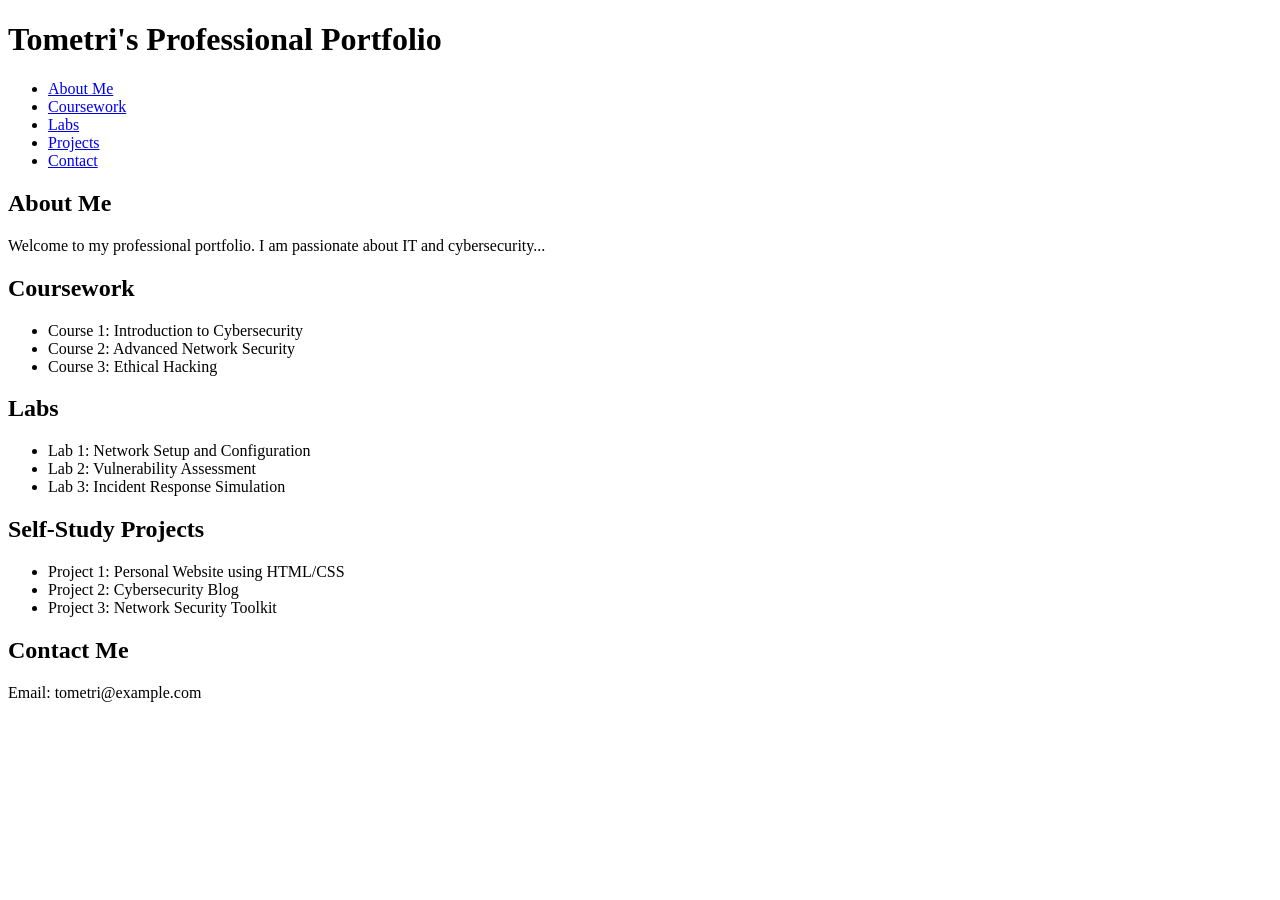
==== docs/index.html @ 3f6e813f "Create index.html for professional portfolio" ====
<!DOCTYPE html>
<html lang="en">
<head>
    <meta charset="UTF-8">
    <meta name="viewport" content="width=device-width, initial-scale=1.0">
    <title>Professional Portfolio</title>
    <link rel="stylesheet" href="styles.css">
</head>
<body>
    <header>
        <h1>Tometri's Professional Portfolio</h1>
        <nav>
            <ul>
                <li><a href="#about">About Me</a></li>
                <li><a href="#coursework">Coursework</a></li>
                <li><a href="#labs">Labs</a></li>
                <li><a href="#projects">Projects</a></li>
                <li><a href="#contact">Contact</a></li>
            </ul>
        </nav>
    </header>
    <main>
        <section id="about">
            <h2>About Me</h2>
            <p>Welcome to my professional portfolio. I am passionate about IT and cybersecurity...</p>
        </section>
        <section id="coursework">
            <h2>Coursework</h2>
            <ul>
                <li>Course 1: Introduction to Cybersecurity</li>
                <li>Course 2: Advanced Network Security</li>
                <li>Course 3: Ethical Hacking</li>
            </ul>
        </section>
        <section id="labs">
            <h2>Labs</h2>
            <ul>
                <li>Lab 1: Network Setup and Configuration</li>
                <li>Lab 2: Vulnerability Assessment</li>
                <li>Lab 3: Incident Response Simulation</li>
            </ul>
        </section>
        <section id="projects">
            <h2>Self-Study Projects</h2>
            <ul>
                <li>Project 1: Personal Website using HTML/CSS</li>
                <li>Project 2: Cybersecurity Blog</li>
                <li>Project 3: Network Security Toolkit</li>
            </ul>
        </section>
    </main>
    <footer>
        <section id="contact">
            <h2>Contact Me</h2>
            <p>Email: tometri@example.com</p>
        </section>
    </footer>
</body>
</html>
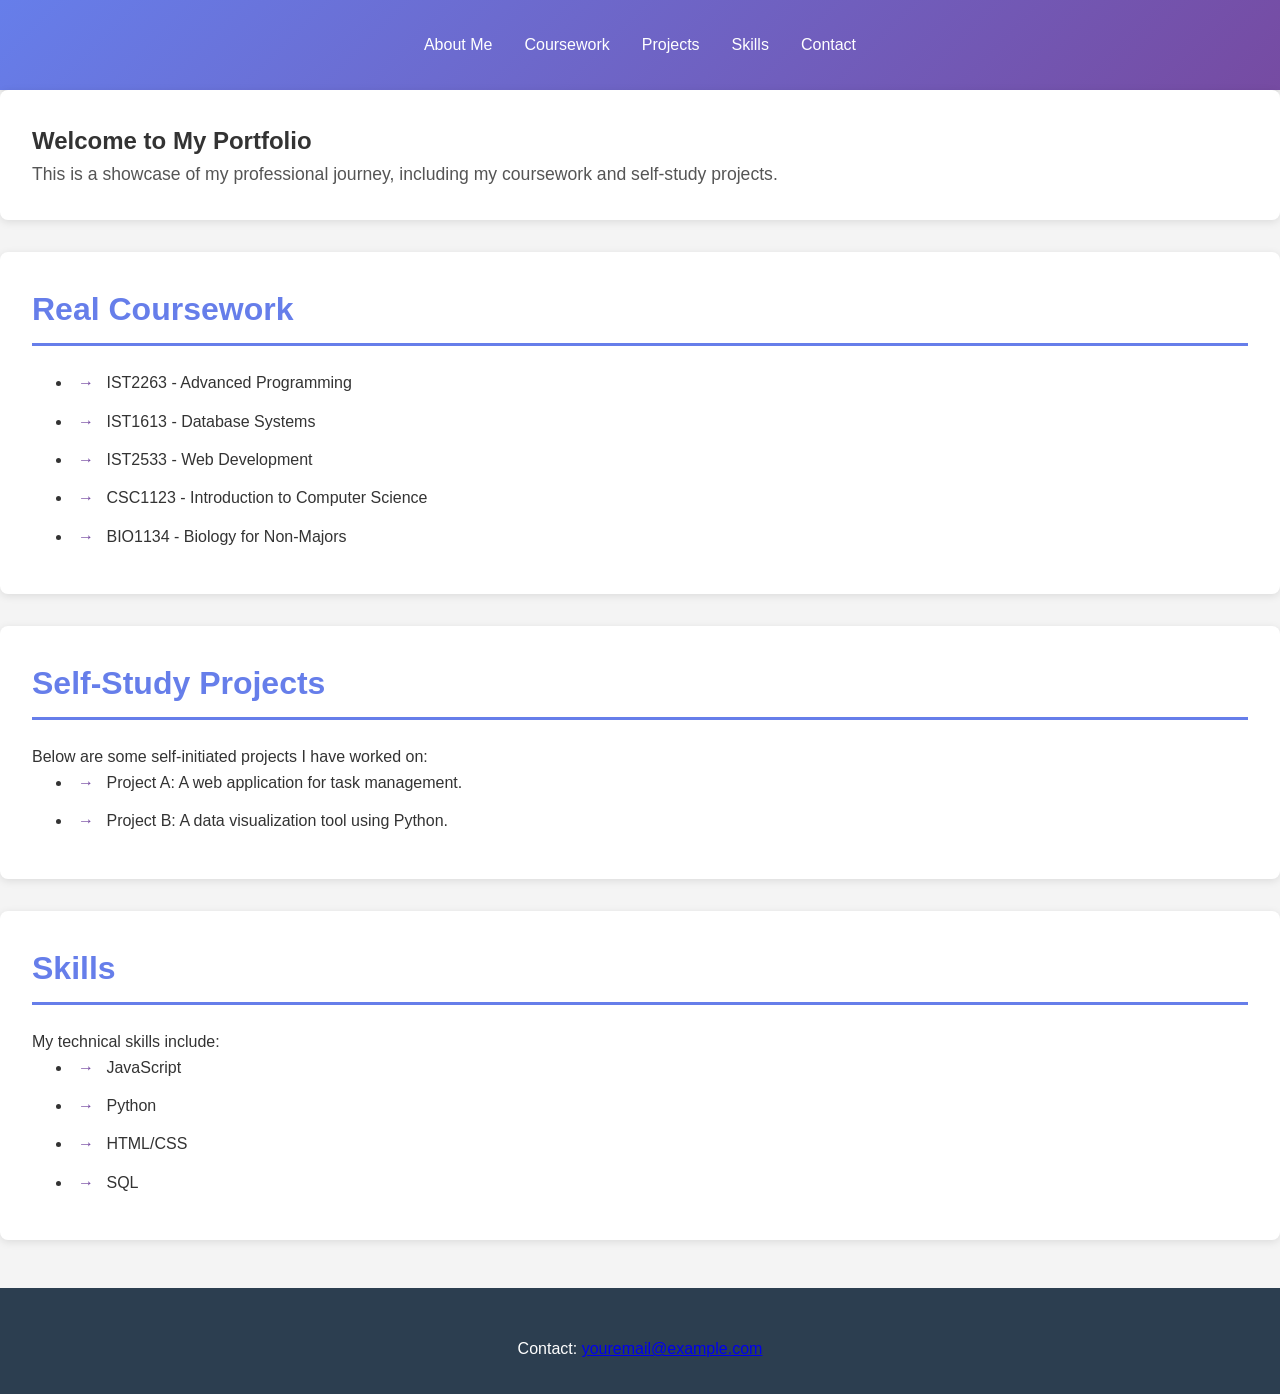
==== commit 1744e377: "Updated portfolio design including coursework, self-study projects, skills section, and navigation." ====
--- a/docs/index.html
+++ b/docs/index.html
@@ -3,57 +3,60 @@
 <head>
     <meta charset="UTF-8">
     <meta name="viewport" content="width=device-width, initial-scale=1.0">
-    <title>Professional Portfolio</title>
+    <title>Portfolio</title>
     <link rel="stylesheet" href="styles.css">
 </head>
 <body>
     <header>
-        <h1>Tometri's Professional Portfolio</h1>
         <nav>
             <ul>
                 <li><a href="#about">About Me</a></li>
                 <li><a href="#coursework">Coursework</a></li>
-                <li><a href="#labs">Labs</a></li>
                 <li><a href="#projects">Projects</a></li>
+                <li><a href="#skills">Skills</a></li>
                 <li><a href="#contact">Contact</a></li>
             </ul>
         </nav>
     </header>
-    <main>
-        <section id="about">
-            <h2>About Me</h2>
-            <p>Welcome to my professional portfolio. I am passionate about IT and cybersecurity...</p>
-        </section>
-        <section id="coursework">
-            <h2>Coursework</h2>
-            <ul>
-                <li>Course 1: Introduction to Cybersecurity</li>
-                <li>Course 2: Advanced Network Security</li>
-                <li>Course 3: Ethical Hacking</li>
-            </ul>
-        </section>
-        <section id="labs">
-            <h2>Labs</h2>
-            <ul>
-                <li>Lab 1: Network Setup and Configuration</li>
-                <li>Lab 2: Vulnerability Assessment</li>
-                <li>Lab 3: Incident Response Simulation</li>
-            </ul>
-        </section>
-        <section id="projects">
-            <h2>Self-Study Projects</h2>
-            <ul>
-                <li>Project 1: Personal Website using HTML/CSS</li>
-                <li>Project 2: Cybersecurity Blog</li>
-                <li>Project 3: Network Security Toolkit</li>
-            </ul>
-        </section>
-    </main>
+
+    <section id="about">
+        <h1>Welcome to My Portfolio</h1>
+        <p>This is a showcase of my professional journey, including my coursework and self-study projects.</p>
+    </section>
+
+    <section id="coursework">
+        <h2>Real Coursework</h2>
+        <ul>
+            <li>IST2263 - Advanced Programming</li>
+            <li>IST1613 - Database Systems</li>
+            <li>IST2533 - Web Development</li>
+            <li>CSC1123 - Introduction to Computer Science</li>
+            <li>BIO1134 - Biology for Non-Majors</li>
+        </ul>
+    </section>
+
+    <section id="projects">
+        <h2>Self-Study Projects</h2>
+        <p>Below are some self-initiated projects I have worked on:</p>
+        <ul>
+            <li>Project A: A web application for task management.</li>
+            <li>Project B: A data visualization tool using Python.</li>
+        </ul>
+    </section>
+
+    <section id="skills">
+        <h2>Skills</h2>
+        <p>My technical skills include:</p>
+        <ul>
+            <li>JavaScript</li>
+            <li>Python</li>
+            <li>HTML/CSS</li>
+            <li>SQL</li>
+        </ul>
+    </section>
+
     <footer>
-        <section id="contact">
-            <h2>Contact Me</h2>
-            <p>Email: tometri@example.com</p>
-        </section>
+        <p>Contact: <a href="mailto:youremail@example.com">youremail@example.com</a></p>
     </footer>
 </body>
 </html>
--- a/docs/styles.css
+++ b/docs/styles.css
@@ -0,0 +1,135 @@
+/* Professional Portfolio Styling */
+
+* {
+    margin: 0;
+    padding: 0;
+    box-sizing: border-box;
+}
+
+body {
+    font-family: 'Segoe UI', Tahoma, Geneva, Verdana, sans-serif;
+    line-height: 1.6;
+    color: #333;
+    background-color: #f4f4f4;
+}
+
+header {
+    background: linear-gradient(135deg, #667eea 0%, #764ba2 100%);
+    color: white;
+    padding: 2rem 0;
+    box-shadow: 0 2px 5px rgba(0,0,0,0.1);
+}
+
+header h1 {
+    text-align: center;
+    margin-bottom: 1.5rem;
+    font-size: 2.5rem;
+}
+
+nav ul {
+    list-style: none;
+    display: flex;
+    justify-content: center;
+    flex-wrap: wrap;
+    gap: 2rem;
+}
+
+nav a {
+    color: white;
+    text-decoration: none;
+    font-weight: 500;
+    transition: opacity 0.3s;
+}
+
+nav a:hover {
+    opacity: 0.8;
+    text-decoration: underline;
+}
+
+main {
+    max-width: 1200px;
+    margin: 2rem auto;
+    padding: 0 1rem;
+}
+
+section {
+    background: white;
+    padding: 2rem;
+    margin-bottom: 2rem;
+    border-radius: 8px;
+    box-shadow: 0 2px 8px rgba(0,0,0,0.1);
+}
+
+section h2 {
+    color: #667eea;
+    margin-bottom: 1.5rem;
+    font-size: 2rem;
+    border-bottom: 3px solid #667eea;
+    padding-bottom: 0.5rem;
+}
+
+section ul {
+    list-style-position: inside;
+    padding-left: 1rem;
+}
+
+section li {
+    margin-bottom: 0.8rem;
+    padding-left: 0.5rem;
+}
+
+section li:before {
+    content: "→ ";
+    color: #764ba2;
+    font-weight: bold;
+    margin-right: 0.5rem;
+}
+
+#about p {
+    font-size: 1.1rem;
+    color: #555;
+}
+
+footer {
+    background-color: #2c3e50;
+    color: white;
+    padding: 2rem;
+    text-align: center;
+    margin-top: 3rem;
+}
+
+footer section {
+    background: transparent;
+    box-shadow: none;
+    padding: 0;
+}
+
+footer h2 {
+    color: white;
+    border-bottom: 3px solid #667eea;
+}
+
+footer p {
+    margin-top: 1rem;
+}
+
+/* Responsive Design */
+@media (max-width: 768px) {
+    header h1 {
+        font-size: 1.8rem;
+    }
+
+    nav ul {
+        gap: 1rem;
+        flex-direction: column;
+        align-items: center;
+    }
+
+    section {
+        padding: 1.5rem;
+    }
+
+    section h2 {
+        font-size: 1.5rem;
+    }
+}
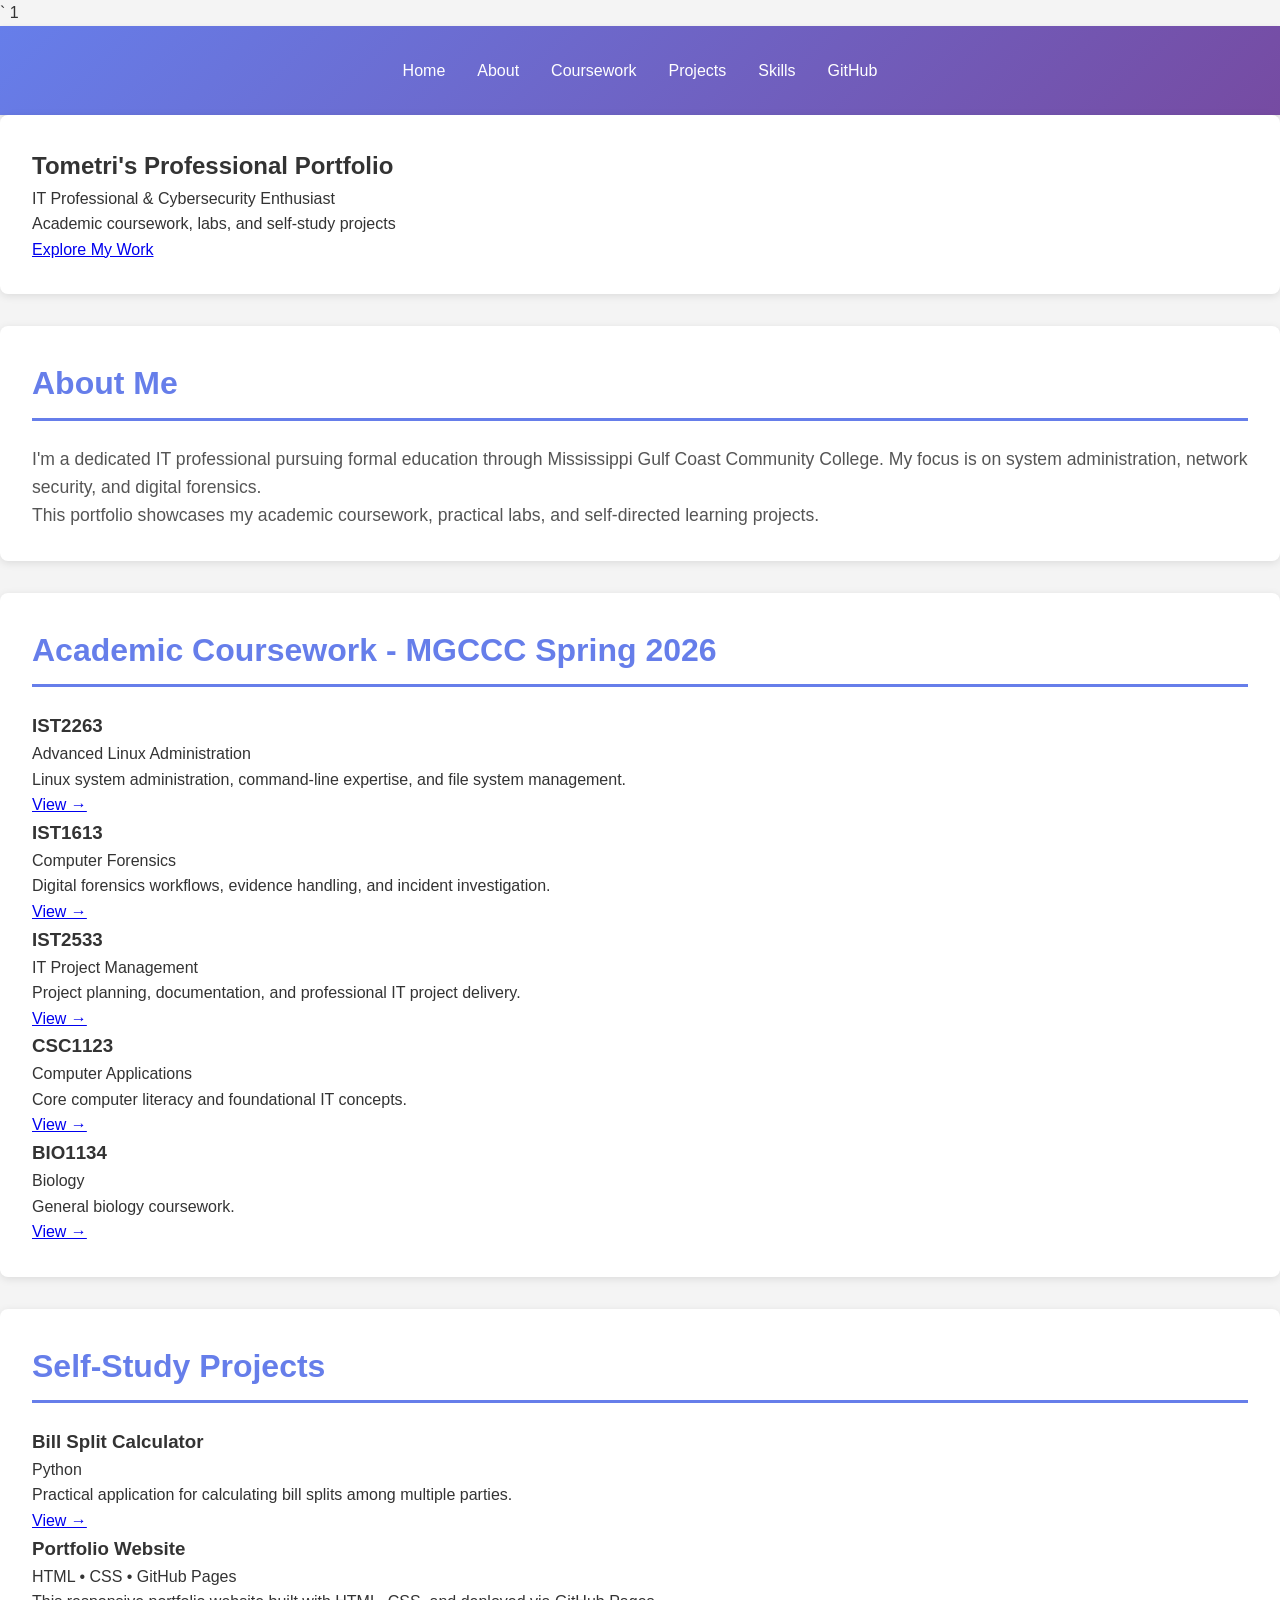
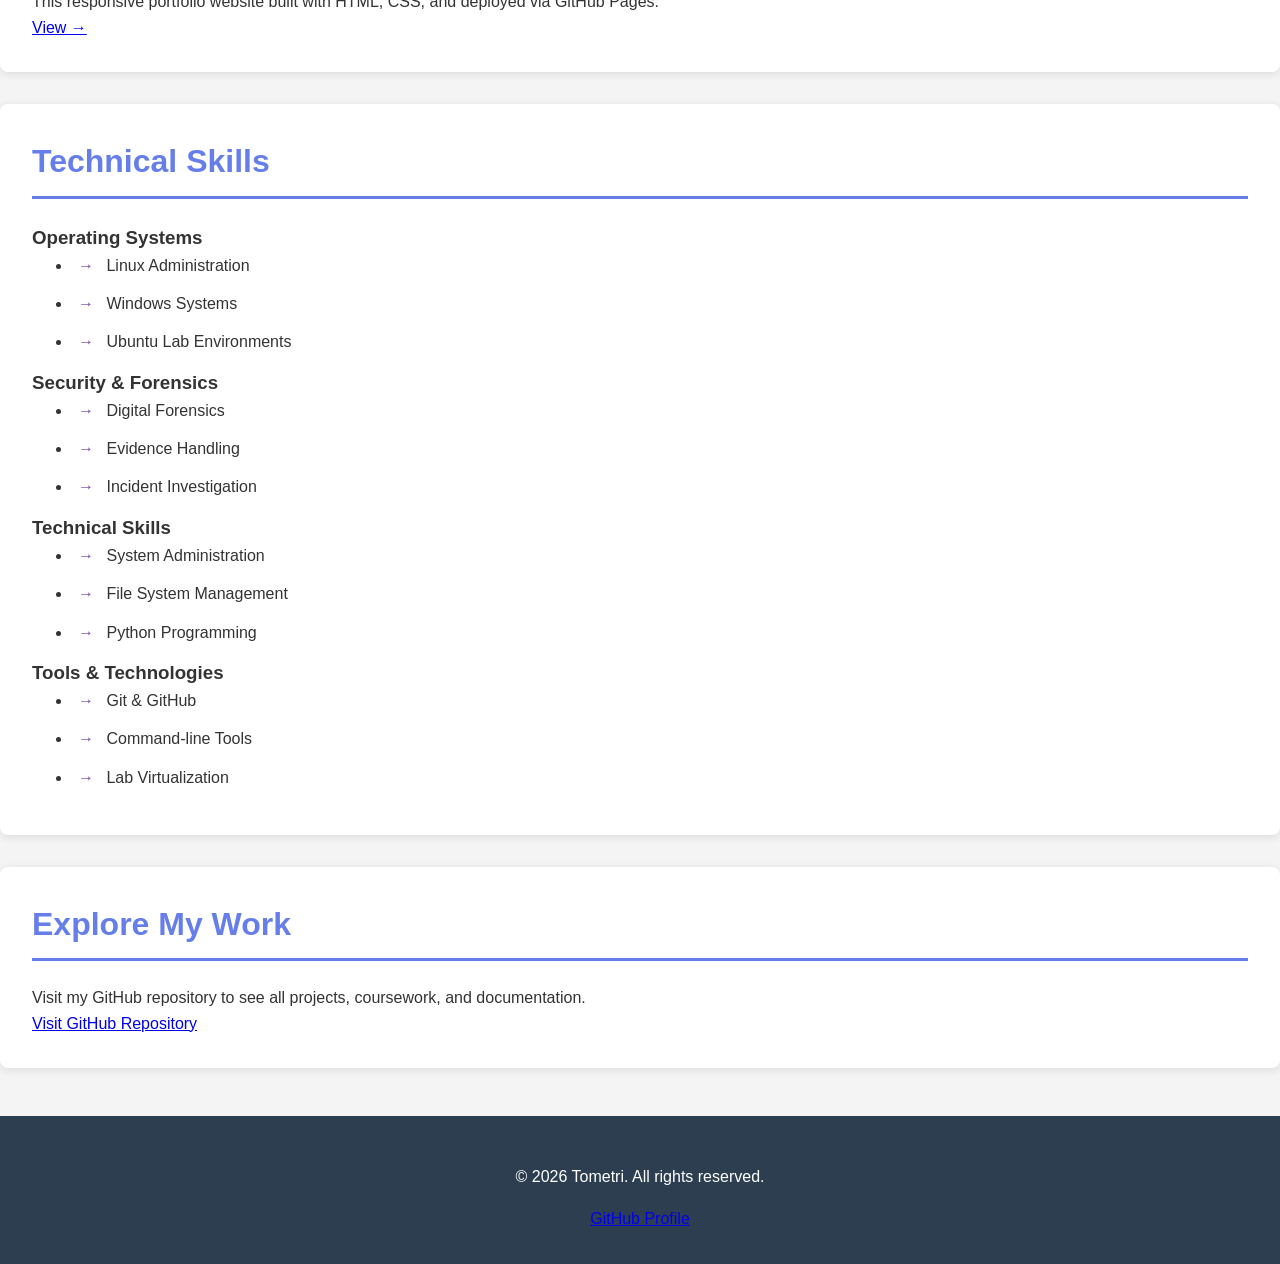
==== commit b6520d64: "Revise portfolio layout and update content Updated the portfolio HTML structure and content." ====
--- a/docs/index.html
+++ b/docs/index.html
@@ -1,62 +1,142 @@
-<!DOCTYPE html>
+`    1<!DOCTYPE html>
 <html lang="en">
 <head>
     <meta charset="UTF-8">
     <meta name="viewport" content="width=device-width, initial-scale=1.0">
-    <title>Portfolio</title>
+    <meta name="description" content="Professional Portfolio - IT & Cybersecurity">
+    <title>Tometri's Professional Portfolio</title>
     <link rel="stylesheet" href="styles.css">
 </head>
 <body>
     <header>
         <nav>
             <ul>
-                <li><a href="#about">About Me</a></li>
+                <li><a href="#hero">Home</a></li>
+                <li><a href="#about">About</a></li>
                 <li><a href="#coursework">Coursework</a></li>
                 <li><a href="#projects">Projects</a></li>
                 <li><a href="#skills">Skills</a></li>
-                <li><a href="#contact">Contact</a></li>
+                <li><a href="#github">GitHub</a></li>
             </ul>
         </nav>
     </header>
 
+    <section id="hero" class="hero">
+        <h1>Tometri's Professional Portfolio</h1>
+        <p class="tagline">IT Professional & Cybersecurity Enthusiast</p>
+        <p class="subtitle">Academic coursework, labs, and self-study projects</p>
+        <a href="#about" class="cta-button">Explore My Work</a>
+    </section>
+
     <section id="about">
-        <h1>Welcome to My Portfolio</h1>
-        <p>This is a showcase of my professional journey, including my coursework and self-study projects.</p>
+        <h2>About Me</h2>
+        <p>I'm a dedicated IT professional pursuing formal education through Mississippi Gulf Coast Community College. My focus is on system administration, network security, and digital forensics.</p>
+        <p>This portfolio showcases my academic coursework, practical labs, and self-directed learning projects.</p>
     </section>
 
     <section id="coursework">
-        <h2>Real Coursework</h2>
-        <ul>
-            <li>IST2263 - Advanced Programming</li>
-            <li>IST1613 - Database Systems</li>
-            <li>IST2533 - Web Development</li>
-            <li>CSC1123 - Introduction to Computer Science</li>
-            <li>BIO1134 - Biology for Non-Majors</li>
-        </ul>
+        <h2>Academic Coursework - MGCCC Spring 2026</h2>
+        <div class="courses-container">
+            <div class="course-card">
+                <h3>IST2263</h3>
+                <p class="course-name">Advanced Linux Administration</p>
+                <p>Linux system administration, command-line expertise, and file system management.</p>
+                <a href="https://github.com/Tometri/ProjectPortfolio/tree/main/school/MGCCC-Spring2026/IST2263-AdvAdminLinux" class="card-link">View →</a>
+            </div>
+            <div class="course-card">
+                <h3>IST1613</h3>
+                <p class="course-name">Computer Forensics</p>
+                <p>Digital forensics workflows, evidence handling, and incident investigation.</p>
+                <a href="https://github.com/Tometri/ProjectPortfolio/tree/main/school/MGCCC-Spring2026/IST1613-CompForensics" class="card-link">View →</a>
+            </div>
+            <div class="course-card">
+                <h3>IST2533</h3>
+                <p class="course-name">IT Project Management</p>
+                <p>Project planning, documentation, and professional IT project delivery.</p>
+                <a href="https://github.com/Tometri/ProjectPortfolio/tree/main/school/MGCCC-Spring2026/IST2533-ITProjectManagement" class="card-link">View →</a>
+            </div>
+            <div class="course-card">
+                <h3>CSC1123</h3>
+                <p class="course-name">Computer Applications</p>
+                <p>Core computer literacy and foundational IT concepts.</p>
+                <a href="https://github.com/Tometri/ProjectPortfolio/tree/main/school/MGCCC-Spring2026/CSC1123-ComputerApplications" class="card-link">View →</a>
+            </div>
+            <div class="course-card">
+                <h3>BIO1134</h3>
+                <p class="course-name">Biology</p>
+                <p>General biology coursework.</p>
+                <a href="https://github.com/Tometri/ProjectPortfolio/tree/main/school/MGCCC-Spring2026/BIO1134-Biology" class="card-link">View →</a>
+            </div>
+        </div>
     </section>
 
     <section id="projects">
         <h2>Self-Study Projects</h2>
-        <p>Below are some self-initiated projects I have worked on:</p>
-        <ul>
-            <li>Project A: A web application for task management.</li>
-            <li>Project B: A data visualization tool using Python.</li>
-        </ul>
+        <div class="projects-container">
+            <div class="project-card">
+                <h3>Bill Split Calculator</h3>
+                <p class="tech">Python</p>
+                <p>Practical application for calculating bill splits among multiple parties.</p>
+                <a href="https://github.com/Tometri/ProjectPortfolio/blob/main/self-study/BillSplitCalculator" class="card-link">View →</a>
+            </div>
+            <div class="project-card">
+                <h3>Portfolio Website</h3>
+                <p class="tech">HTML • CSS • GitHub Pages</p>
+                <p>This responsive portfolio website built with HTML, CSS, and deployed via GitHub Pages.</p>
+                <a href="https://github.com/Tometri/ProjectPortfolio" class="card-link">View →</a>
+            </div>
+        </div>
     </section>
 
     <section id="skills">
-        <h2>Skills</h2>
-        <p>My technical skills include:</p>
-        <ul>
-            <li>JavaScript</li>
-            <li>Python</li>
-            <li>HTML/CSS</li>
-            <li>SQL</li>
-        </ul>
+        <h2>Technical Skills</h2>
+        <div class="skills-grid">
+            <div class="skill-box">
+                <h3>Operating Systems</h3>
+                <ul>
+                    <li>Linux Administration</li>
+                    <li>Windows Systems</li>
+                    <li>Ubuntu Lab Environments</li>
+                </ul>
+            </div>
+            <div class="skill-box">
+                <h3>Security & Forensics</h3>
+                <ul>
+                    <li>Digital Forensics</li>
+                    <li>Evidence Handling</li>
+                    <li>Incident Investigation</li>
+                </ul>
+            </div>
+            <div class="skill-box">
+                <h3>Technical Skills</h3>
+                <ul>
+                    <li>System Administration</li>
+                    <li>File System Management</li>
+                    <li>Python Programming</li>
+                </ul>
+            </div>
+            <div class="skill-box">
+                <h3>Tools & Technologies</h3>
+                <ul>
+                    <li>Git & GitHub</li>
+                    <li>Command-line Tools</li>
+                    <li>Lab Virtualization</li>
+                </ul>
+            </div>
+        </div>
+    </section>
+
+    <section id="github" class="cta-section">
+        <h2>Explore My Work</h2>
+        <p>Visit my GitHub repository to see all projects, coursework, and documentation.</p>
+        <a href="https://github.com/Tometri/ProjectPortfolio" class="primary-btn" target="_blank">Visit GitHub Repository</a>
     </section>
 
     <footer>
-        <p>Contact: <a href="mailto:youremail@example.com">youremail@example.com</a></p>
+        <p>&copy; 2026 Tometri. All rights reserved.</p>
+        <p><a href="https://github.com/Tometri" target="_blank">GitHub Profile</a></p>
     </footer>
+
+    <script src="script.js"></script>
 </body>
-</html>+</html>
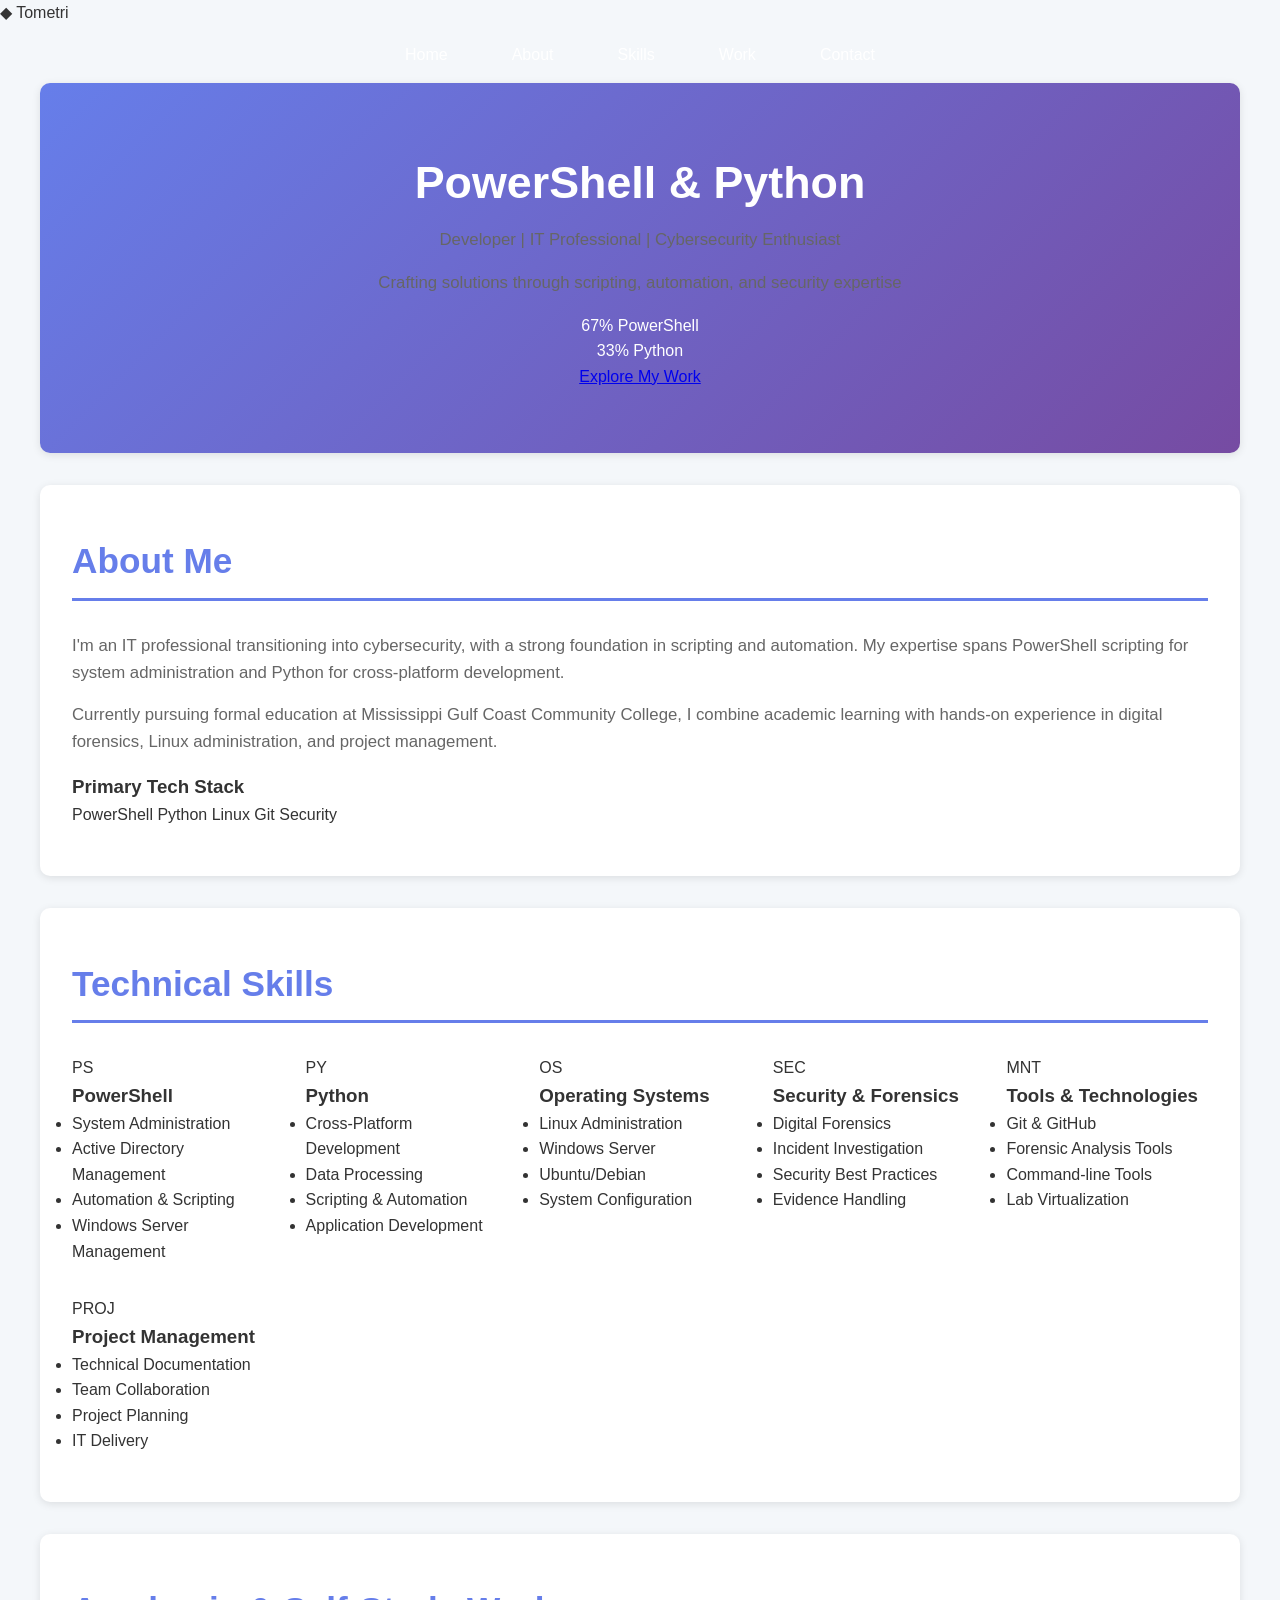
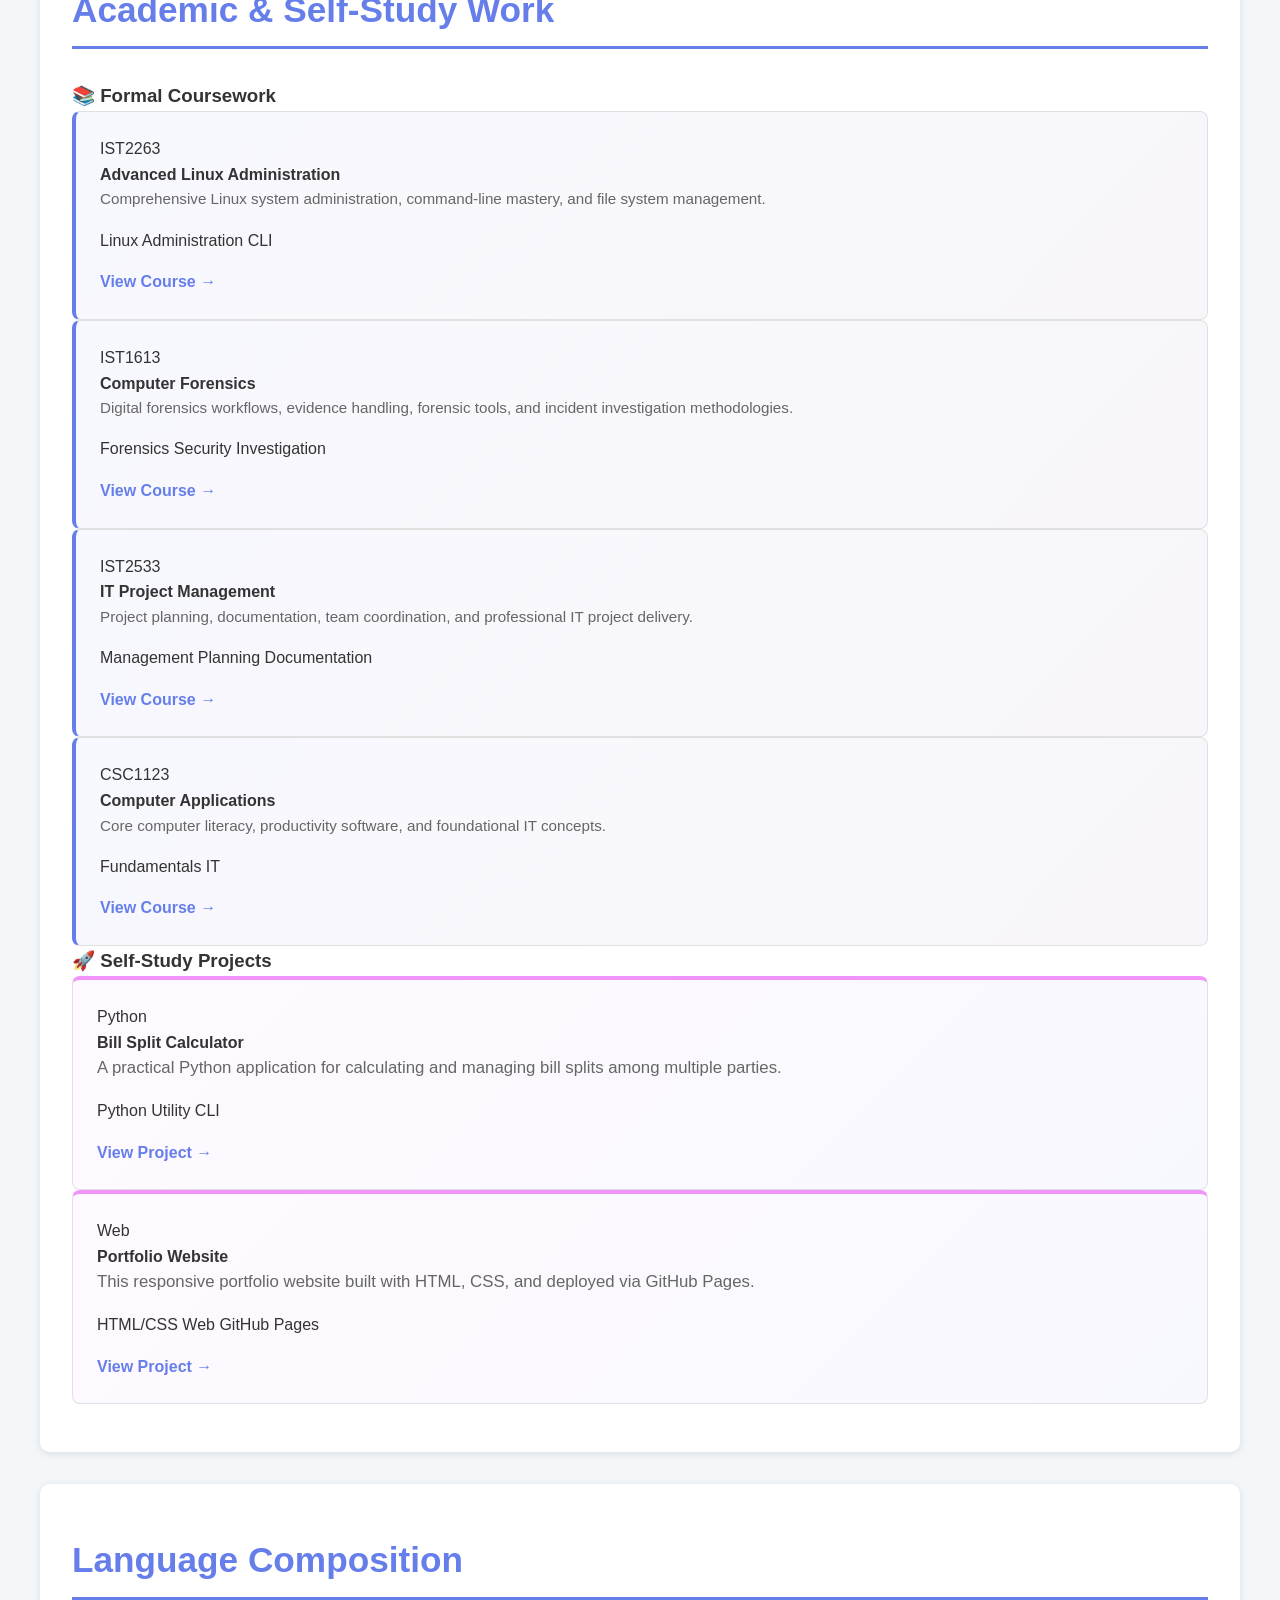
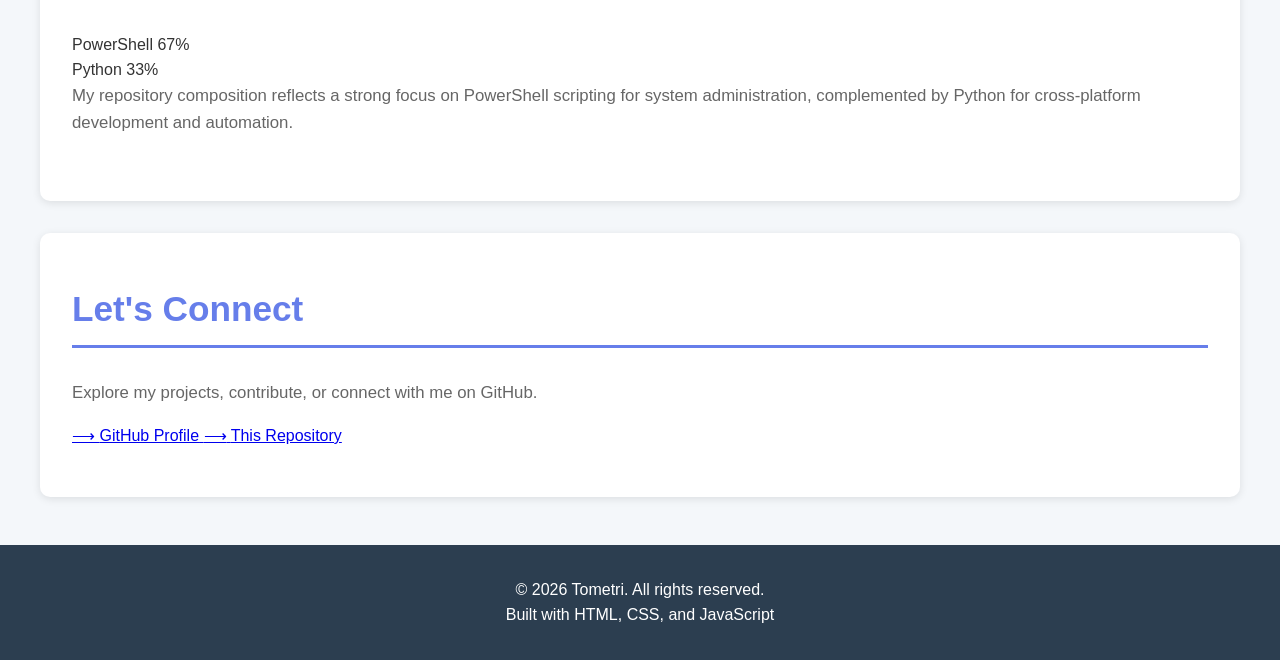
==== commit 41ca3fe5: "Revise index.html for improved portfolio structure Updated the portfolio page to reflect a more conc" ====
--- a/docs/index.html
+++ b/docs/index.html
@@ -1,140 +1,319 @@
-`    1<!DOCTYPE html>
+<!DOCTYPE html>
 <html lang="en">
 <head>
     <meta charset="UTF-8">
     <meta name="viewport" content="width=device-width, initial-scale=1.0">
-    <meta name="description" content="Professional Portfolio - IT & Cybersecurity">
-    <title>Tometri's Professional Portfolio</title>
+    <meta name="description" content="Tometri's Portfolio - PowerShell & Python Developer | IT & Cybersecurity">
+    <meta name="theme-color" content="#0d1117">
+    <title>Tometri | Portfolio</title>
     <link rel="stylesheet" href="styles.css">
 </head>
 <body>
-    <header>
-        <nav>
-            <ul>
-                <li><a href="#hero">Home</a></li>
-                <li><a href="#about">About</a></li>
-                <li><a href="#coursework">Coursework</a></li>
-                <li><a href="#projects">Projects</a></li>
-                <li><a href="#skills">Skills</a></li>
-                <li><a href="#github">GitHub</a></li>
+    <!-- Navigation -->
+    <nav class="navbar">
+        <div class="nav-wrapper">
+            <div class="nav-brand">
+                <span class="brand-icon">◆</span>
+                <span class="brand-text">Tometri</span>
+            </div>
+            <ul class="nav-links">
+                <li><a href="#hero" class="nav-link">Home</a></li>
+                <li><a href="#about" class="nav-link">About</a></li>
+                <li><a href="#skills" class="nav-link">Skills</a></li>
+                <li><a href="#work" class="nav-link">Work</a></li>
+                <li><a href="#contact" class="nav-link">Contact</a></li>
             </ul>
-        </nav>
-    </header>
-
+            <div class="nav-accent"></div>
+        </div>
+    </nav>
+
+    <!-- Hero Section -->
     <section id="hero" class="hero">
-        <h1>Tometri's Professional Portfolio</h1>
-        <p class="tagline">IT Professional & Cybersecurity Enthusiast</p>
-        <p class="subtitle">Academic coursework, labs, and self-study projects</p>
-        <a href="#about" class="cta-button">Explore My Work</a>
-    </section>
-
-    <section id="about">
-        <h2>About Me</h2>
-        <p>I'm a dedicated IT professional pursuing formal education through Mississippi Gulf Coast Community College. My focus is on system administration, network security, and digital forensics.</p>
-        <p>This portfolio showcases my academic coursework, practical labs, and self-directed learning projects.</p>
-    </section>
-
-    <section id="coursework">
-        <h2>Academic Coursework - MGCCC Spring 2026</h2>
-        <div class="courses-container">
-            <div class="course-card">
-                <h3>IST2263</h3>
-                <p class="course-name">Advanced Linux Administration</p>
-                <p>Linux system administration, command-line expertise, and file system management.</p>
-                <a href="https://github.com/Tometri/ProjectPortfolio/tree/main/school/MGCCC-Spring2026/IST2263-AdvAdminLinux" class="card-link">View →</a>
-            </div>
-            <div class="course-card">
-                <h3>IST1613</h3>
-                <p class="course-name">Computer Forensics</p>
-                <p>Digital forensics workflows, evidence handling, and incident investigation.</p>
-                <a href="https://github.com/Tometri/ProjectPortfolio/tree/main/school/MGCCC-Spring2026/IST1613-CompForensics" class="card-link">View →</a>
-            </div>
-            <div class="course-card">
-                <h3>IST2533</h3>
-                <p class="course-name">IT Project Management</p>
-                <p>Project planning, documentation, and professional IT project delivery.</p>
-                <a href="https://github.com/Tometri/ProjectPortfolio/tree/main/school/MGCCC-Spring2026/IST2533-ITProjectManagement" class="card-link">View →</a>
-            </div>
-            <div class="course-card">
-                <h3>CSC1123</h3>
-                <p class="course-name">Computer Applications</p>
-                <p>Core computer literacy and foundational IT concepts.</p>
-                <a href="https://github.com/Tometri/ProjectPortfolio/tree/main/school/MGCCC-Spring2026/CSC1123-ComputerApplications" class="card-link">View →</a>
-            </div>
-            <div class="course-card">
-                <h3>BIO1134</h3>
-                <p class="course-name">Biology</p>
-                <p>General biology coursework.</p>
-                <a href="https://github.com/Tometri/ProjectPortfolio/tree/main/school/MGCCC-Spring2026/BIO1134-Biology" class="card-link">View →</a>
-            </div>
-        </div>
-    </section>
-
-    <section id="projects">
-        <h2>Self-Study Projects</h2>
-        <div class="projects-container">
-            <div class="project-card">
-                <h3>Bill Split Calculator</h3>
-                <p class="tech">Python</p>
-                <p>Practical application for calculating bill splits among multiple parties.</p>
-                <a href="https://github.com/Tometri/ProjectPortfolio/blob/main/self-study/BillSplitCalculator" class="card-link">View →</a>
-            </div>
-            <div class="project-card">
-                <h3>Portfolio Website</h3>
-                <p class="tech">HTML • CSS • GitHub Pages</p>
-                <p>This responsive portfolio website built with HTML, CSS, and deployed via GitHub Pages.</p>
-                <a href="https://github.com/Tometri/ProjectPortfolio" class="card-link">View →</a>
-            </div>
-        </div>
-    </section>
-
-    <section id="skills">
-        <h2>Technical Skills</h2>
+        <div class="hero-content">
+            <h1 class="hero-title">
+                <span class="title-ps">PowerShell</span>
+                <span class="title-sep">&</span>
+                <span class="title-py">Python</span>
+            </h1>
+            <p class="hero-subtitle">Developer | IT Professional | Cybersecurity Enthusiast</p>
+            <p class="hero-description">Crafting solutions through scripting, automation, and security expertise</p>
+            <div class="hero-stats">
+                <div class="stat-item">
+                    <span class="stat-value">67%</span>
+                    <span class="stat-label">PowerShell</span>
+                </div>
+                <div class="stat-separator"></div>
+                <div class="stat-item">
+                    <span class="stat-value">33%</span>
+                    <span class="stat-label">Python</span>
+                </div>
+            </div>
+            <a href="#work" class="hero-cta">Explore My Work</a>
+        </div>
+        <div class="hero-background">
+            <div class="code-line line-1"></div>
+            <div class="code-line line-2"></div>
+            <div class="code-line line-3"></div>
+            <div class="code-line line-4"></div>
+        </div>
+    </section>
+
+    <!-- About Section -->
+    <section id="about" class="section about">
+        <div class="section-header">
+            <h2>About Me</h2>
+            <div class="header-underline"></div>
+        </div>
+        <div class="about-content">
+            <div class="about-text">
+                <p>I'm an IT professional transitioning into cybersecurity, with a strong foundation in scripting and automation. My expertise spans PowerShell scripting for system administration and Python for cross-platform development.</p>
+                <p>Currently pursuing formal education at Mississippi Gulf Coast Community College, I combine academic learning with hands-on experience in digital forensics, Linux administration, and project management.</p>
+            </div>
+            <div class="tech-stack">
+                <h3>Primary Tech Stack</h3>
+                <div class="tech-badges">
+                    <span class="badge badge-ps">PowerShell</span>
+                    <span class="badge badge-py">Python</span>
+                    <span class="badge badge-other">Linux</span>
+                    <span class="badge badge-other">Git</span>
+                    <span class="badge badge-other">Security</span>
+                </div>
+            </div>
+        </div>
+    </section>
+
+    <!-- Skills Section -->
+    <section id="skills" class="section skills">
+        <div class="section-header">
+            <h2>Technical Skills</h2>
+            <div class="header-underline"></div>
+        </div>
         <div class="skills-grid">
-            <div class="skill-box">
+            <div class="skill-category">
+                <div class="skill-icon ps-icon">PS</div>
+                <h3>PowerShell</h3>
+                <ul class="skill-list">
+                    <li>System Administration</li>
+                    <li>Active Directory Management</li>
+                    <li>Automation & Scripting</li>
+                    <li>Windows Server Management</li>
+                </ul>
+                <div class="skill-progress">
+                    <div class="progress-bar" style="width: 67%"></div>
+                </div>
+            </div>
+
+            <div class="skill-category">
+                <div class="skill-icon py-icon">PY</div>
+                <h3>Python</h3>
+                <ul class="skill-list">
+                    <li>Cross-Platform Development</li>
+                    <li>Data Processing</li>
+                    <li>Scripting & Automation</li>
+                    <li>Application Development</li>
+                </ul>
+                <div class="skill-progress">
+                    <div class="progress-bar" style="width: 33%"></div>
+                </div>
+            </div>
+
+            <div class="skill-category">
+                <div class="skill-icon other-icon">OS</div>
                 <h3>Operating Systems</h3>
-                <ul>
+                <ul class="skill-list">
                     <li>Linux Administration</li>
-                    <li>Windows Systems</li>
-                    <li>Ubuntu Lab Environments</li>
-                </ul>
-            </div>
-            <div class="skill-box">
+                    <li>Windows Server</li>
+                    <li>Ubuntu/Debian</li>
+                    <li>System Configuration</li>
+                </ul>
+                <div class="skill-progress">
+                    <div class="progress-bar" style="width: 85%"></div>
+                </div>
+            </div>
+
+            <div class="skill-category">
+                <div class="skill-icon other-icon">SEC</div>
                 <h3>Security & Forensics</h3>
-                <ul>
+                <ul class="skill-list">
                     <li>Digital Forensics</li>
+                    <li>Incident Investigation</li>
+                    <li>Security Best Practices</li>
                     <li>Evidence Handling</li>
-                    <li>Incident Investigation</li>
-                </ul>
-            </div>
-            <div class="skill-box">
-                <h3>Technical Skills</h3>
-                <ul>
-                    <li>System Administration</li>
-                    <li>File System Management</li>
-                    <li>Python Programming</li>
-                </ul>
-            </div>
-            <div class="skill-box">
+                </ul>
+                <div class="skill-progress">
+                    <div class="progress-bar" style="width: 75%"></div>
+                </div>
+            </div>
+
+            <div class="skill-category">
+                <div class="skill-icon other-icon">MNT</div>
                 <h3>Tools & Technologies</h3>
-                <ul>
+                <ul class="skill-list">
                     <li>Git & GitHub</li>
+                    <li>Forensic Analysis Tools</li>
                     <li>Command-line Tools</li>
                     <li>Lab Virtualization</li>
                 </ul>
-            </div>
-        </div>
-    </section>
-
-    <section id="github" class="cta-section">
-        <h2>Explore My Work</h2>
-        <p>Visit my GitHub repository to see all projects, coursework, and documentation.</p>
-        <a href="https://github.com/Tometri/ProjectPortfolio" class="primary-btn" target="_blank">Visit GitHub Repository</a>
-    </section>
-
-    <footer>
-        <p>&copy; 2026 Tometri. All rights reserved.</p>
-        <p><a href="https://github.com/Tometri" target="_blank">GitHub Profile</a></p>
+                <div class="skill-progress">
+                    <div class="progress-bar" style="width: 80%"></div>
+                </div>
+            </div>
+
+            <div class="skill-category">
+                <div class="skill-icon other-icon">PROJ</div>
+                <h3>Project Management</h3>
+                <ul class="skill-list">
+                    <li>Technical Documentation</li>
+                    <li>Team Collaboration</li>
+                    <li>Project Planning</li>
+                    <li>IT Delivery</li>
+                </ul>
+                <div class="skill-progress">
+                    <div class="progress-bar" style="width: 70%"></div>
+                </div>
+            </div>
+        </div>
+    </section>
+
+    <!-- Work Section -->
+    <section id="work" class="section work">
+        <div class="section-header">
+            <h2>Academic & Self-Study Work</h2>
+            <div class="header-underline"></div>
+        </div>
+
+        <!-- Coursework -->
+        <div class="work-subsection">
+            <h3 class="subsection-title">📚 Formal Coursework</h3>
+            <div class="work-grid">
+                <article class="work-card course-card">
+                    <div class="card-badge ps-badge">IST2263</div>
+                    <h4>Advanced Linux Administration</h4>
+                    <p class="card-description">Comprehensive Linux system administration, command-line mastery, and file system management.</p>
+                    <div class="card-tags">
+                        <span class="tag">Linux</span>
+                        <span class="tag">Administration</span>
+                        <span class="tag">CLI</span>
+                    </div>
+                    <a href="https://github.com/Tometri/ProjectPortfolio/tree/main/school/MGCCC-Spring2026/IST2263-AdvAdminLinux" class="card-link">View Course →</a>
+                </article>
+
+                <article class="work-card course-card">
+                    <div class="card-badge ps-badge">IST1613</div>
+                    <h4>Computer Forensics</h4>
+                    <p class="card-description">Digital forensics workflows, evidence handling, forensic tools, and incident investigation methodologies.</p>
+                    <div class="card-tags">
+                        <span class="tag">Forensics</span>
+                        <span class="tag">Security</span>
+                        <span class="tag">Investigation</span>
+                    </div>
+                    <a href="https://github.com/Tometri/ProjectPortfolio/tree/main/school/MGCCC-Spring2026/IST1613-CompForensics" class="card-link">View Course →</a>
+                </article>
+
+                <article class="work-card course-card">
+                    <div class="card-badge py-badge">IST2533</div>
+                    <h4>IT Project Management</h4>
+                    <p class="card-description">Project planning, documentation, team coordination, and professional IT project delivery.</p>
+                    <div class="card-tags">
+                        <span class="tag">Management</span>
+                        <span class="tag">Planning</span>
+                        <span class="tag">Documentation</span>
+                    </div>
+                    <a href="https://github.com/Tometri/ProjectPortfolio/tree/main/school/MGCCC-Spring2026/IST2533-ITProjectManagement" class="card-link">View Course →</a>
+                </article>
+
+                <article class="work-card course-card">
+                    <div class="card-badge py-badge">CSC1123</div>
+                    <h4>Computer Applications</h4>
+                    <p class="card-description">Core computer literacy, productivity software, and foundational IT concepts.</p>
+                    <div class="card-tags">
+                        <span class="tag">Fundamentals</span>
+                        <span class="tag">IT</span>
+                    </div>
+                    <a href="https://github.com/Tometri/ProjectPortfolio/tree/main/school/MGCCC-Spring2026/CSC1123-ComputerApplications" class="card-link">View Course →</a>
+                </article>
+            </div>
+        </div>
+
+        <!-- Projects -->
+        <div class="work-subsection">
+            <h3 class="subsection-title">🚀 Self-Study Projects</h3>
+            <div class="work-grid">
+                <article class="work-card project-card">
+                    <div class="card-badge py-badge">Python</div>
+                    <h4>Bill Split Calculator</h4>
+                    <p class="card-description">A practical Python application for calculating and managing bill splits among multiple parties.</p>
+                    <div class="card-tags">
+                        <span class="tag">Python</span>
+                        <span class="tag">Utility</span>
+                        <span class="tag">CLI</span>
+                    </div>
+                    <a href="https://github.com/Tometri/ProjectPortfolio/blob/main/self-study/BillSplitCalculator" class="card-link">View Project →</a>
+                </article>
+
+                <article class="work-card project-card">
+                    <div class="card-badge ps-badge">Web</div>
+                    <h4>Portfolio Website</h4>
+                    <p class="card-description">This responsive portfolio website built with HTML, CSS, and deployed via GitHub Pages.</p>
+                    <div class="card-tags">
+                        <span class="tag">HTML/CSS</span>
+                        <span class="tag">Web</span>
+                        <span class="tag">GitHub Pages</span>
+                    </div>
+                    <a href="https://github.com/Tometri/ProjectPortfolio" class="card-link">View Project →</a>
+                </article>
+            </div>
+        </div>
+    </section>
+
+    <!-- Language Composition -->
+    <section class="section composition">
+        <div class="section-header">
+            <h2>Language Composition</h2>
+            <div class="header-underline"></div>
+        </div>
+        <div class="composition-container">
+            <div class="composition-chart">
+                <div class="chart-bar">
+                    <div class="chart-segment ps-segment" style="flex: 67">
+                        <span class="segment-label">PowerShell 67%</span>
+                    </div>
+                    <div class="chart-segment py-segment" style="flex: 33">
+                        <span class="segment-label">Python 33%</span>
+                    </div>
+                </div>
+            </div>
+            <p class="composition-text">My repository composition reflects a strong focus on PowerShell scripting for system administration, complemented by Python for cross-platform development and automation.</p>
+        </div>
+    </section>
+
+    <!-- Contact Section -->
+    <section id="contact" class="section contact">
+        <div class="section-header">
+            <h2>Let's Connect</h2>
+            <div class="header-underline"></div>
+        </div>
+        <div class="contact-content">
+            <p>Explore my projects, contribute, or connect with me on GitHub.</p>
+            <div class="contact-links">
+                <a href="https://github.com/Tometri" class="contact-link primary" target="_blank">
+                    <span class="link-icon">⟶</span>
+                    <span>GitHub Profile</span>
+                </a>
+                <a href="https://github.com/Tometri/ProjectPortfolio" class="contact-link secondary" target="_blank">
+                    <span class="link-icon">⟶</span>
+                    <span>This Repository</span>
+                </a>
+            </div>
+        </div>
+    </section>
+
+    <!-- Footer -->
+    <footer class="footer">
+        <div class="footer-content">
+            <p>&copy; 2026 Tometri. All rights reserved.</p>
+            <p class="footer-credit">Built with HTML, CSS, and JavaScript</p>
+        </div>
     </footer>
 
     <script src="script.js"></script>
--- a/docs/styles.css
+++ b/docs/styles.css
@@ -1,4 +1,15 @@
-/* Professional Portfolio Styling */
+:root {
+    --primary: #667eea;
+    --secondary: #764ba2;
+    --accent: #f093fb;
+    --dark: #2c3e50;
+    --light: #f4f7fa;
+    --white: #ffffff;
+    --text: #333;
+    --text-light: #666;
+    --shadow: 0 2px 8px rgba(0,0,0,0.1);
+    --shadow-lg: 0 4px 16px rgba(0,0,0,0.15);
+}
 
 * {
     margin: 0;
@@ -6,24 +17,24 @@
     box-sizing: border-box;
 }
 
+html {
+    scroll-behavior: smooth;
+}
+
 body {
     font-family: 'Segoe UI', Tahoma, Geneva, Verdana, sans-serif;
     line-height: 1.6;
-    color: #333;
-    background-color: #f4f4f4;
-}
-
+    color: var(--text);
+    background: var(--light);
+}
+
+/* Header & Navigation */
 header {
-    background: linear-gradient(135deg, #667eea 0%, #764ba2 100%);
-    color: white;
-    padding: 2rem 0;
-    box-shadow: 0 2px 5px rgba(0,0,0,0.1);
-}
-
-header h1 {
-    text-align: center;
-    margin-bottom: 1.5rem;
-    font-size: 2.5rem;
+    background: linear-gradient(135deg, var(--primary) 0%, var(--secondary) 100%);
+    box-shadow: var(--shadow-lg);
+    position: sticky;
+    top: 0;
+    z-index: 100;
 }
 
 nav ul {
@@ -32,104 +43,293 @@
     justify-content: center;
     flex-wrap: wrap;
     gap: 2rem;
+    padding: 1rem;
 }
 
 nav a {
-    color: white;
+    color: var(--white);
     text-decoration: none;
     font-weight: 500;
-    transition: opacity 0.3s;
+    transition: all 0.3s;
+    padding: 0.5rem 1rem;
+    border-radius: 4px;
 }
 
 nav a:hover {
-    opacity: 0.8;
+    background: rgba(255,255,255,0.2);
+    transform: translateY(-2px);
+}
+
+/* Hero Section */
+.hero {
+    background: linear-gradient(135deg, var(--primary) 0%, var(--secondary) 100%);
+    color: var(--white);
+    padding: 4rem 2rem;
+    text-align: center;
+}
+
+.hero h1 {
+    font-size: 2.8rem;
+    margin-bottom: 0.5rem;
+}
+
+.hero .tagline {
+    font-size: 1.5rem;
+    opacity: 0.95;
+}
+
+.hero .subtitle {
+    font-size: 1.1rem;
+    margin: 1rem 0 2rem;
+    opacity: 0.85;
+}
+
+.cta-button {
+    display: inline-block;
+    background: var(--accent);
+    color: var(--text);
+    padding: 0.8rem 2rem;
+    text-decoration: none;
+    border-radius: 50px;
+    font-weight: 600;
+    transition: all 0.3s;
+    box-shadow: 0 4px 15px rgba(240,147,251,0.3);
+}
+
+.cta-button:hover {
+    transform: translateY(-3px);
+    box-shadow: 0 6px 20px rgba(240,147,251,0.4);
+}
+
+/* Sections */
+section {
+    max-width: 1200px;
+    margin: 0 auto;
+    padding: 3rem 2rem;
+    background: var(--white);
+    border-radius: 10px;
+    box-shadow: var(--shadow);
+    margin-bottom: 2rem;
+}
+
+section h2 {
+    color: var(--primary);
+    font-size: 2.2rem;
+    margin-bottom: 2rem;
+    border-bottom: 3px solid var(--primary);
+    padding-bottom: 0.5rem;
+}
+
+section p {
+    color: var(--text-light);
+    font-size: 1.05rem;
+    margin-bottom: 1rem;
+}
+
+/* Courses Grid */
+.courses-container {
+    display: grid;
+    grid-template-columns: repeat(auto-fit, minmax(280px, 1fr));
+    gap: 2rem;
+}
+
+.course-card {
+    background: linear-gradient(135deg, rgba(102,126,234,0.05) 0%, rgba(118,75,162,0.05) 100%);
+    border: 1px solid #e0e0e0;
+    border-left: 4px solid var(--primary);
+    padding: 1.5rem;
+    border-radius: 8px;
+    transition: all 0.3s;
+}
+
+.course-card:hover {
+    transform: translateY(-5px);
+    box-shadow: var(--shadow-lg);
+}
+
+.course-card h3 {
+    color: var(--primary);
+    font-size: 1.3rem;
+    margin-bottom: 0.3rem;
+}
+
+.course-name {
+    font-weight: 600;
+    color: var(--text);
+    margin-bottom: 0.8rem;
+}
+
+.course-card p {
+    font-size: 0.95rem;
+}
+
+/* Projects Grid */
+.projects-container {
+    display: grid;
+    grid-template-columns: repeat(auto-fit, minmax(280px, 1fr));
+    gap: 2rem;
+}
+
+.project-card {
+    background: linear-gradient(135deg, rgba(240,147,251,0.05) 0%, rgba(102,126,234,0.05) 100%);
+    border: 1px solid #e0e0e0;
+    border-top: 4px solid var(--accent);
+    padding: 1.5rem;
+    border-radius: 8px;
+    transition: all 0.3s;
+}
+
+.project-card:hover {
+    transform: translateY(-5px);
+    box-shadow: var(--shadow-lg);
+}
+
+.project-card h3 {
+    color: var(--secondary);
+    font-size: 1.3rem;
+    margin-bottom: 0.5rem;
+}
+
+.project-card .tech {
+    color: var(--primary);
+    font-weight: 600;
+    font-size: 0.85rem;
+    text-transform: uppercase;
+    margin-bottom: 0.8rem;
+}
+
+/* Card Link */
+.card-link {
+    display: inline-block;
+    color: var(--primary);
+    text-decoration: none;
+    font-weight: 600;
+    margin-top: 1rem;
+    transition: all 0.3s;
+}
+
+.card-link:hover {
+    color: var(--secondary);
+    transform: translateX(3px);
+}
+
+/* Skills Grid */
+.skills-grid {
+    display: grid;
+    grid-template-columns: repeat(auto-fit, minmax(200px, 1fr));
+    gap: 2rem;
+}
+
+.skill-box {
+    background: linear-gradient(135deg, rgba(102,126,234,0.08) 0%, rgba(118,75,162,0.08) 100%);
+    border-left: 4px solid var(--primary);
+    padding: 1.5rem;
+    border-radius: 8px;
+}
+
+.skill-box h3 {
+    color: var(--primary);
+    margin-bottom: 1rem;
+}
+
+.skill-box ul {
+    list-style: none;
+}
+
+.skill-box li {
+    padding: 0.4rem 0;
+    color: var(--text-light);
+    padding-left: 1.5rem;
+    position: relative;
+}
+
+.skill-box li:before {
+    content: "✓";
+    position: absolute;
+    left: 0;
+    color: var(--accent);
+    font-weight: bold;
+}
+
+/* CTA Section */
+.cta-section {
+    text-align: center;
+    background: linear-gradient(135deg, rgba(102,126,234,0.08) 0%, rgba(118,75,162,0.08) 100%);
+    border: 2px solid var(--primary);
+}
+
+.cta-section p {
+    font-size: 1.1rem;
+    margin-bottom: 2rem;
+}
+
+.primary-btn {
+    display: inline-block;
+    background: linear-gradient(135deg, var(--primary) 0%, var(--secondary) 100%);
+    color: var(--white);
+    padding: 0.9rem 2.5rem;
+    text-decoration: none;
+    border-radius: 50px;
+    font-weight: 600;
+    transition: all 0.3s;
+    box-shadow: 0 4px 15px rgba(102,126,234,0.3);
+}
+
+.primary-btn:hover {
+    transform: translateY(-2px);
+    box-shadow: 0 6px 25px rgba(102,126,234,0.4);
+}
+
+/* Footer */
+footer {
+    background: var(--dark);
+    color: var(--white);
+    text-align: center;
+    padding: 2rem;
+    margin-top: 3rem;
+}
+
+footer a {
+    color: var(--accent);
+    text-decoration: none;
+    font-weight: 600;
+}
+
+footer a:hover {
     text-decoration: underline;
 }
 
-main {
-    max-width: 1200px;
-    margin: 2rem auto;
-    padding: 0 1rem;
-}
-
-section {
-    background: white;
-    padding: 2rem;
-    margin-bottom: 2rem;
-    border-radius: 8px;
-    box-shadow: 0 2px 8px rgba(0,0,0,0.1);
-}
-
-section h2 {
-    color: #667eea;
-    margin-bottom: 1.5rem;
-    font-size: 2rem;
-    border-bottom: 3px solid #667eea;
-    padding-bottom: 0.5rem;
-}
-
-section ul {
-    list-style-position: inside;
-    padding-left: 1rem;
-}
-
-section li {
-    margin-bottom: 0.8rem;
-    padding-left: 0.5rem;
-}
-
-section li:before {
-    content: "→ ";
-    color: #764ba2;
-    font-weight: bold;
-    margin-right: 0.5rem;
-}
-
-#about p {
-    font-size: 1.1rem;
-    color: #555;
-}
-
-footer {
-    background-color: #2c3e50;
-    color: white;
-    padding: 2rem;
-    text-align: center;
-    margin-top: 3rem;
-}
-
-footer section {
-    background: transparent;
-    box-shadow: none;
-    padding: 0;
-}
-
-footer h2 {
-    color: white;
-    border-bottom: 3px solid #667eea;
-}
-
-footer p {
-    margin-top: 1rem;
-}
-
-/* Responsive Design */
+/* Responsive */
 @media (max-width: 768px) {
-    header h1 {
-        font-size: 1.8rem;
-    }
-
     nav ul {
         gap: 1rem;
-        flex-direction: column;
-        align-items: center;
+        padding: 0.5rem;
+    }
+
+    nav a {
+        padding: 0.4rem 0.8rem;
+        font-size: 0.9rem;
     }
 
     section {
-        padding: 1.5rem;
+        padding: 2rem 1rem;
+    }
+
+    .hero h1 {
+        font-size: 2rem;
+    }
+
+    .hero .tagline {
+        font-size: 1.2rem;
     }
 
     section h2 {
-        font-size: 1.5rem;
-    }
-}+        font-size: 1.8rem;
+    }
+
+    .courses-container,
+    .projects-container,
+    .skills-grid {
+        grid-template-columns: 1fr;
+    }
+}
